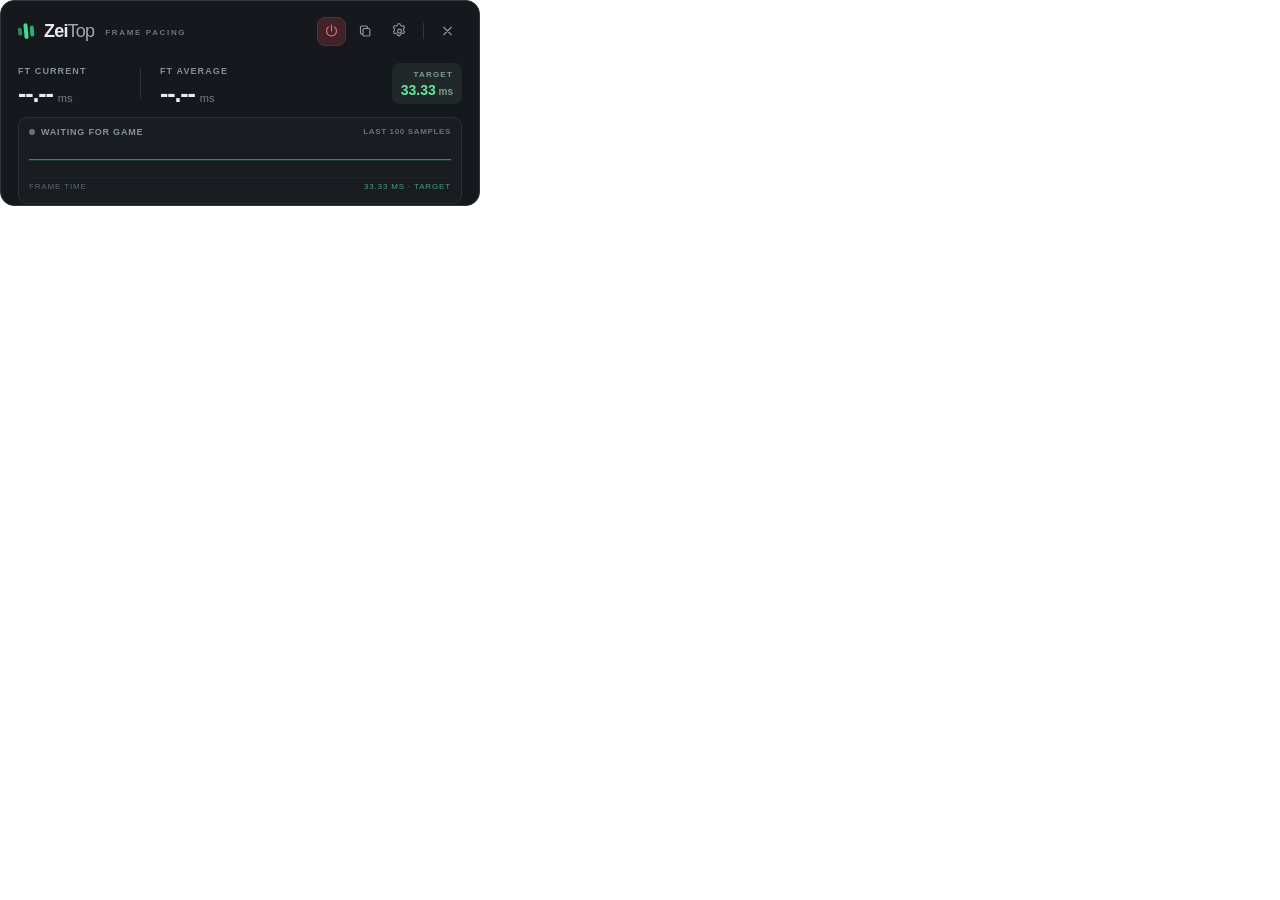
==== ui/index.html @ 549829ce "Zeitop V12.11.26: initial portable release" ====
<!doctype html>
<html lang="en">
<head>
<meta charset="UTF-8">
<meta name="viewport" content="width=device-width, initial-scale=1, maximum-scale=1">
<title>Zeitop</title>
<link rel="stylesheet" href="style.css">
</head>
<body>
<main class="shell" aria-label="Zeitop">
<header class="topbar">
  <section class="branding">
    <div class="mark" aria-hidden="true"><span></span><span></span><span></span></div>
    <span class="brand">Zei<span>Top</span></span>
    <span class="subbrand">FRAME PACING</span>
  </section>
  <nav class="tools" aria-label="Controls">
    <button id="toggle" class="tool power" type="button" aria-label="Enable limiter" title="Toggle limiter">
      <svg viewBox="0 0 24 24" fill="none" stroke="currentColor" stroke-width="1.9" stroke-linecap="round"><path d="M12 2.7v9.1"/><path d="M7.1 5.6a8 8 0 1 0 9.8 0"/></svg>
    </button>
    <button id="copy" class="tool" type="button" aria-label="Copy Steam launch command" title="Copy Steam launch command">
      <svg viewBox="0 0 24 24" fill="none" stroke="currentColor" stroke-width="1.8" stroke-linejoin="round"><rect x="8" y="8" width="11" height="12" rx="2"/><path d="M15 8V6a2 2 0 0 0-2-2H6a2 2 0 0 0-2 2v9a2 2 0 0 0 2 2h2"/></svg>
    </button>
    <button id="settings" class="tool" type="button" aria-label="Settings" title="Settings (coming soon)">
      <svg viewBox="0 0 24 24" fill="none" stroke="currentColor" stroke-width="1.8" stroke-linejoin="round"><circle cx="12" cy="12" r="3.1"/><path d="M19.1 13.9a7.8 7.8 0 0 0 .05-3.8l2-1.55-2-3.4-2.4.9a7 7 0 0 0-3.2-1.84L13.1 1.6h-3.9l-.45 2.6a7.6 7.6 0 0 0-3.2 1.85l-2.4-.9-1.95 3.4L3.3 10a8.5 8.5 0 0 0 0 4l-2.1 1.5 1.95 3.4 2.4-.9a7 7 0 0 0 3.2 1.85l.45 2.55h3.9l.45-2.55a7 7 0 0 0 3.2-1.85l2.4.9 2-3.4z" transform="translate(1 -1) scale(.91)"/></svg>
    </button>
    <span class="separator"></span>
    <button id="close" class="tool close" type="button" aria-label="Close Zeitop" title="Close">
      <svg viewBox="0 0 24 24" fill="none" stroke="currentColor" stroke-width="1.8" stroke-linecap="round"><path d="M6 6l12 12M18 6L6 18"/></svg>
    </button>
  </nav>
</header>
<section class="readouts" aria-label="Frame-time metrics">
  <div class="measurement">
    <span class="metric-label">FT CURRENT</span>
    <div class="metric-line"><strong id="real">--<small>.--</small></strong><span class="unit">ms</span></div>
  </div>
  <div class="metric-divider"></div>
  <div class="measurement">
    <span class="metric-label">FT AVERAGE</span>
    <div class="metric-line"><strong id="average">--<small>.--</small></strong><span class="unit">ms</span></div>
  </div>
  <div class="target">
    <span class="target-label">TARGET</span>
    <b>33.33<span> ms</span></b>
  </div>
</section>
<section class="chart-card" aria-label="Frame-time graph">
  <div class="chart-heading"><span><span class="live-dot" id="live-dot"></span><span id="connected">WAITING FOR GAME</span></span><span class="chart-note">LAST 100 SAMPLES</span></div>
  <canvas id="graph" width="440" height="84" aria-label="Frame-time history graph"></canvas>
  <div class="axis"><span>FRAME TIME</span><span id="graph-target">33.33 MS · TARGET</span></div>
</section>
<div class="toast" id="toast" role="status"></div>
</main>
<script src="main.js"></script>
</body>
</html>
---- ui/style.css ----
*{box-sizing:border-box}html,body{margin:0;width:480px;height:206px;overflow:hidden;background:transparent;color:#e9ecef;font-family:Inter,"Cantarell","Segoe UI",sans-serif}button{font:inherit}.shell{width:480px;height:206px;padding:14px 17px 12px;background:#15181c;border:1px solid #30363d;border-radius:14px;position:relative;overflow:hidden}.topbar{height:32px;display:flex;align-items:center;justify-content:space-between}.branding{display:flex;align-items:center;gap:7px}.mark{width:19px;height:20px;display:flex;align-items:center;gap:2px;transform:rotate(-5deg)}.mark span{display:block;width:4px;border-radius:4px;background:#3fdc91}.mark span:nth-child(1){height:8px;opacity:.55}.mark span:nth-child(2){height:16px}.mark span:nth-child(3){height:11px;opacity:.75}.brand{font-weight:760;letter-spacing:-.8px;font-size:18px;line-height:22px}.brand span{font-weight:450;color:#a2a9b1}.subbrand{font-size:8px;font-weight:700;letter-spacing:1.65px;color:#6c7784;margin-left:4px;margin-top:2px}.tools{display:flex;align-items:center;gap:5px}.tool{width:29px;height:29px;border:1px solid transparent;border-radius:8px;background:transparent;color:#8d96a3;display:flex;align-items:center;justify-content:center;cursor:pointer;transition:background .12s,color .12s,border-color .12s}.tool svg{width:16px;height:16px}.tool:hover{background:#272d34;color:#f2f3f5}.tool:focus-visible{outline:2px solid #71baed;outline-offset:1px}.power{color:#e06870;background:#40232a;border-color:#5a2d35}.power:hover{color:#ff8a90;background:#542832}.power.active{color:#55e6a0;background:#1c3e31;border-color:#2a7957;box-shadow:inset 0 0 0 1px #23573e}.separator{width:1px;height:16px;background:#30363d;margin:0 4px}.close:hover{background:#55282d;color:#ff969e}.readouts{margin-top:13px;height:46px;display:flex;align-items:center;gap:19px}.measurement{min-width:108px}.metric-label{font-size:9px;letter-spacing:1.1px;color:#848e99;font-weight:700}.metric-line{display:flex;align-items:baseline;gap:5px;margin-top:2px}.metric-line strong{font-size:25px;font-weight:650;line-height:26px;letter-spacing:-1.1px;font-variant-numeric:tabular-nums}.metric-line small{font:inherit;color:inherit}.unit{color:#737e89;font-size:11px}.metric-divider{width:1px;height:31px;background:#2c333a;margin-left:-5px}.target{margin-left:auto;text-align:right;border-radius:8px;background:#20282a;padding:7px 9px 6px;display:flex;flex-direction:column;gap:3px}.target-label{font-size:8px;letter-spacing:1.2px;color:#7d9c8e;font-weight:700}.target b{font-size:14px;color:#66e6a2;font-weight:620;font-variant-numeric:tabular-nums}.target b span{font-size:10px;color:#7c9e8f}.chart-card{margin-top:11px;background:#191d22;border:1px solid #2a3037;border-radius:9px;height:87px;padding:9px 10px 7px}.chart-heading{display:flex;justify-content:space-between;font-size:9px;font-weight:700;color:#85919d;letter-spacing:.8px}.chart-heading>span:first-child{display:flex;align-items:center;gap:6px}.live-dot{width:6px;height:6px;display:inline-block;background:#66717c;border-radius:50%}.live-dot.online{background:#41d693;box-shadow:0 0 5px #41d69377}.chart-note{font-size:8px;color:#66727e;letter-spacing:.65px}.chart-card canvas{width:100%;height:44px;display:block;margin-top:1px}.axis{display:flex;justify-content:space-between;font-size:8px;letter-spacing:.85px;color:#596571}.axis span:last-child{color:#4a9b77}.toast{position:absolute;top:48px;right:16px;max-width:320px;opacity:0;pointer-events:none;padding:8px 12px;background:#253b34;border:1px solid #386a55;color:#9ef4c2;font-size:11px;font-weight:650;border-radius:8px;transition:opacity .18s}.toast.show{opacity:1}

/* Desktop widget behavior: no browser text selection and one drag handle. */
html, body, .shell, .shell * {
  -webkit-user-select: none;
  user-select: none;
}
.branding .brand { cursor: grab; }
.branding .brand:active { cursor: grabbing; }
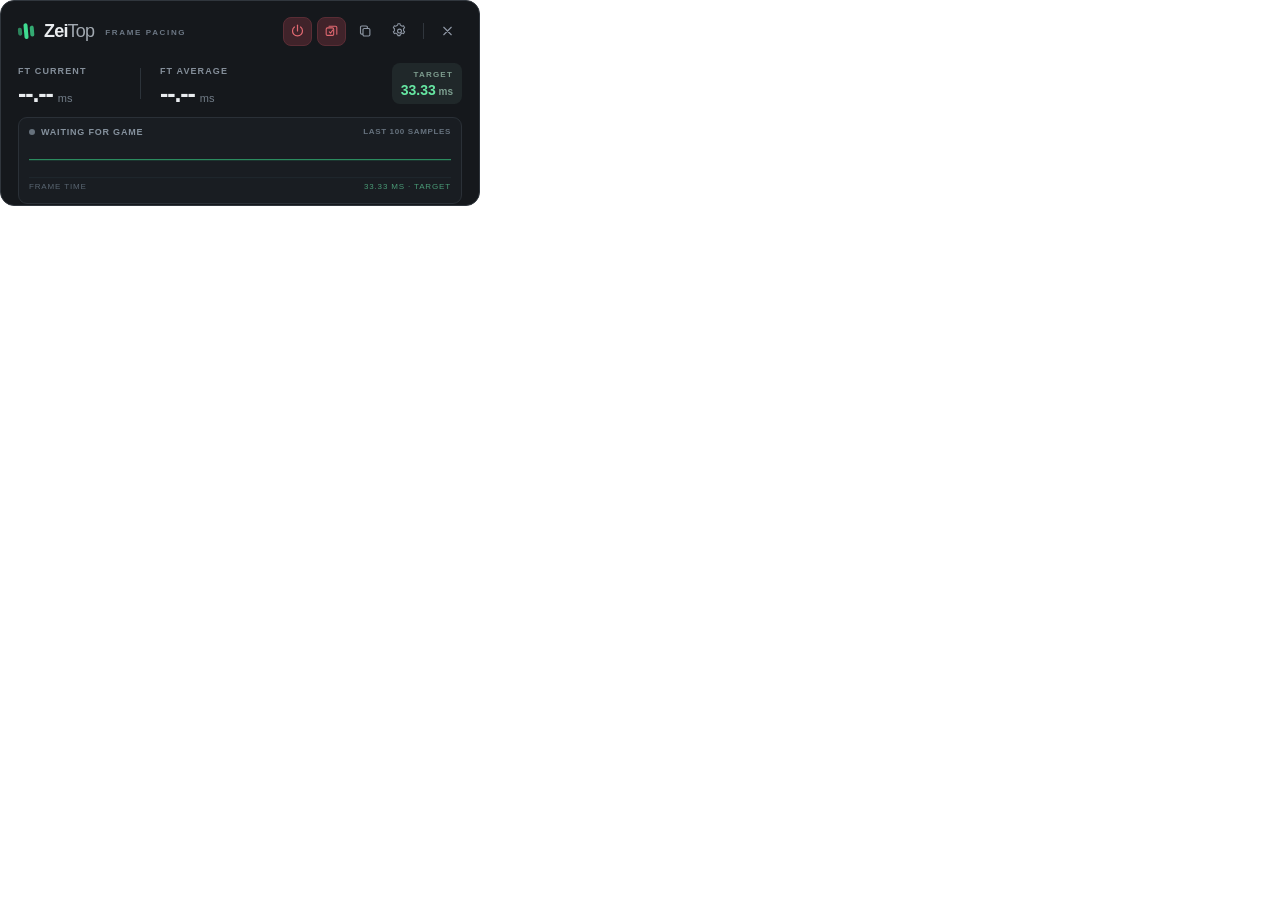
==== commit 03333b8b: "Add independent lsfg-vk toggle with ordered per-game Vulkan activation" ====
--- a/ui/index.html
+++ b/ui/index.html
@@ -18,10 +18,17 @@
     <button id="toggle" class="tool power" type="button" aria-label="Enable limiter" title="Toggle limiter">
       <svg viewBox="0 0 24 24" fill="none" stroke="currentColor" stroke-width="1.9" stroke-linecap="round"><path d="M12 2.7v9.1"/><path d="M7.1 5.6a8 8 0 1 0 9.8 0"/></svg>
     </button>
+    <button id="fg-toggle" class="tool fg-toggle" type="button" aria-label="Enable lsfg-vk" aria-pressed="false" title="Frame Generation (next game launch)">
+      <svg viewBox="0 0 24 24" fill="none" stroke="currentColor" stroke-width="1.7" stroke-linecap="round" stroke-linejoin="round" aria-hidden="true">
+        <rect x="3.5" y="7" width="12" height="12" rx="2"/>
+        <path d="M8 4.5h10.5a2 2 0 0 1 2 2V17"/>
+        <path d="M8.5 13.5l2 2 3.5-5"/>
+      </svg>
+    </button>
     <button id="copy" class="tool" type="button" aria-label="Copy Steam launch command" title="Copy Steam launch command">
       <svg viewBox="0 0 24 24" fill="none" stroke="currentColor" stroke-width="1.8" stroke-linejoin="round"><rect x="8" y="8" width="11" height="12" rx="2"/><path d="M15 8V6a2 2 0 0 0-2-2H6a2 2 0 0 0-2 2v9a2 2 0 0 0 2 2h2"/></svg>
     </button>
-    <button id="settings" class="tool" type="button" aria-label="Settings" title="Settings (coming soon)">
+    <button id="settings" class="tool" type="button" aria-label="Settings" title="Frame Generation Settings">
       <svg viewBox="0 0 24 24" fill="none" stroke="currentColor" stroke-width="1.8" stroke-linejoin="round"><circle cx="12" cy="12" r="3.1"/><path d="M19.1 13.9a7.8 7.8 0 0 0 .05-3.8l2-1.55-2-3.4-2.4.9a7 7 0 0 0-3.2-1.84L13.1 1.6h-3.9l-.45 2.6a7.6 7.6 0 0 0-3.2 1.85l-2.4-.9-1.95 3.4L3.3 10a8.5 8.5 0 0 0 0 4l-2.1 1.5 1.95 3.4 2.4-.9a7 7 0 0 0 3.2 1.85l.45 2.55h3.9l.45-2.55a7 7 0 0 0 3.2-1.85l2.4.9 2-3.4z" transform="translate(1 -1) scale(.91)"/></svg>
     </button>
     <span class="separator"></span>
--- a/ui/style.css
+++ b/ui/style.css
@@ -1,4 +1,8 @@
-*{box-sizing:border-box}html,body{margin:0;width:480px;height:206px;overflow:hidden;background:transparent;color:#e9ecef;font-family:Inter,"Cantarell","Segoe UI",sans-serif}button{font:inherit}.shell{width:480px;height:206px;padding:14px 17px 12px;background:#15181c;border:1px solid #30363d;border-radius:14px;position:relative;overflow:hidden}.topbar{height:32px;display:flex;align-items:center;justify-content:space-between}.branding{display:flex;align-items:center;gap:7px}.mark{width:19px;height:20px;display:flex;align-items:center;gap:2px;transform:rotate(-5deg)}.mark span{display:block;width:4px;border-radius:4px;background:#3fdc91}.mark span:nth-child(1){height:8px;opacity:.55}.mark span:nth-child(2){height:16px}.mark span:nth-child(3){height:11px;opacity:.75}.brand{font-weight:760;letter-spacing:-.8px;font-size:18px;line-height:22px}.brand span{font-weight:450;color:#a2a9b1}.subbrand{font-size:8px;font-weight:700;letter-spacing:1.65px;color:#6c7784;margin-left:4px;margin-top:2px}.tools{display:flex;align-items:center;gap:5px}.tool{width:29px;height:29px;border:1px solid transparent;border-radius:8px;background:transparent;color:#8d96a3;display:flex;align-items:center;justify-content:center;cursor:pointer;transition:background .12s,color .12s,border-color .12s}.tool svg{width:16px;height:16px}.tool:hover{background:#272d34;color:#f2f3f5}.tool:focus-visible{outline:2px solid #71baed;outline-offset:1px}.power{color:#e06870;background:#40232a;border-color:#5a2d35}.power:hover{color:#ff8a90;background:#542832}.power.active{color:#55e6a0;background:#1c3e31;border-color:#2a7957;box-shadow:inset 0 0 0 1px #23573e}.separator{width:1px;height:16px;background:#30363d;margin:0 4px}.close:hover{background:#55282d;color:#ff969e}.readouts{margin-top:13px;height:46px;display:flex;align-items:center;gap:19px}.measurement{min-width:108px}.metric-label{font-size:9px;letter-spacing:1.1px;color:#848e99;font-weight:700}.metric-line{display:flex;align-items:baseline;gap:5px;margin-top:2px}.metric-line strong{font-size:25px;font-weight:650;line-height:26px;letter-spacing:-1.1px;font-variant-numeric:tabular-nums}.metric-line small{font:inherit;color:inherit}.unit{color:#737e89;font-size:11px}.metric-divider{width:1px;height:31px;background:#2c333a;margin-left:-5px}.target{margin-left:auto;text-align:right;border-radius:8px;background:#20282a;padding:7px 9px 6px;display:flex;flex-direction:column;gap:3px}.target-label{font-size:8px;letter-spacing:1.2px;color:#7d9c8e;font-weight:700}.target b{font-size:14px;color:#66e6a2;font-weight:620;font-variant-numeric:tabular-nums}.target b span{font-size:10px;color:#7c9e8f}.chart-card{margin-top:11px;background:#191d22;border:1px solid #2a3037;border-radius:9px;height:87px;padding:9px 10px 7px}.chart-heading{display:flex;justify-content:space-between;font-size:9px;font-weight:700;color:#85919d;letter-spacing:.8px}.chart-heading>span:first-child{display:flex;align-items:center;gap:6px}.live-dot{width:6px;height:6px;display:inline-block;background:#66717c;border-radius:50%}.live-dot.online{background:#41d693;box-shadow:0 0 5px #41d69377}.chart-note{font-size:8px;color:#66727e;letter-spacing:.65px}.chart-card canvas{width:100%;height:44px;display:block;margin-top:1px}.axis{display:flex;justify-content:space-between;font-size:8px;letter-spacing:.85px;color:#596571}.axis span:last-child{color:#4a9b77}.toast{position:absolute;top:48px;right:16px;max-width:320px;opacity:0;pointer-events:none;padding:8px 12px;background:#253b34;border:1px solid #386a55;color:#9ef4c2;font-size:11px;font-weight:650;border-radius:8px;transition:opacity .18s}.toast.show{opacity:1}
+*{box-sizing:border-box}html,body{margin:0;width:480px;height:206px;overflow:hidden;background:transparent;color:#e9ecef;font-family:Inter,"Cantarell","Segoe UI",sans-serif}button{font:inherit}.shell{width:480px;height:206px;padding:14px 17px 12px;background:#15181c;border:1px solid #30363d;border-radius:14px;position:relative;overflow:hidden}.topbar{height:32px;display:flex;align-items:center;justify-content:space-between}.branding{display:flex;align-items:center;gap:7px}.mark{width:19px;height:20px;display:flex;align-items:center;gap:2px;transform:rotate(-5deg)}.mark span{display:block;width:4px;border-radius:4px;background:#3fdc91}.mark span:nth-child(1){height:8px;opacity:.55}.mark span:nth-child(2){height:16px}.mark span:nth-child(3){height:11px;opacity:.75}.brand{font-weight:760;letter-spacing:-.8px;font-size:18px;line-height:22px}.brand span{font-weight:450;color:#a2a9b1}.subbrand{font-size:8px;font-weight:700;letter-spacing:1.65px;color:#6c7784;margin-left:4px;margin-top:2px}.tools{display:flex;align-items:center;gap:5px}.tool{width:29px;height:29px;border:1px solid transparent;border-radius:8px;background:transparent;color:#8d96a3;display:flex;align-items:center;justify-content:center;cursor:pointer;transition:background .12s,color .12s,border-color .12s}.tool svg{width:16px;height:16px}.tool:hover{background:#272d34;color:#f2f3f5}.tool:focus-visible{outline:2px solid #71baed;outline-offset:1px}.power{color:#e06870;background:#40232a;border-color:#5a2d35}.power:hover{color:#ff8a90;background:#542832}.power.active{color:#55e6a0;background:#1c3e31;border-color:#2a7957;box-shadow:inset 0 0 0 1px #23573e}.fg-toggle{color:#e06870;background:#40232a;border-color:#5a2d35}
+.fg-toggle:hover{color:#ff8a90;background:#542832}
+.fg-toggle.active{color:#55e6a0;background:#1c3e31;border-color:#2a7957;box-shadow:inset 0 0 0 1px #23573e}
+.fg-toggle.unavailable{color:#66717d;background:#24272c;border-color:#353a40}
+.separator{width:1px;height:16px;background:#30363d;margin:0 4px}.close:hover{background:#55282d;color:#ff969e}.readouts{margin-top:13px;height:46px;display:flex;align-items:center;gap:19px}.measurement{min-width:108px}.metric-label{font-size:9px;letter-spacing:1.1px;color:#848e99;font-weight:700}.metric-line{display:flex;align-items:baseline;gap:5px;margin-top:2px}.metric-line strong{font-size:25px;font-weight:650;line-height:26px;letter-spacing:-1.1px;font-variant-numeric:tabular-nums}.metric-line small{font:inherit;color:inherit}.unit{color:#737e89;font-size:11px}.metric-divider{width:1px;height:31px;background:#2c333a;margin-left:-5px}.target{margin-left:auto;text-align:right;border-radius:8px;background:#20282a;padding:7px 9px 6px;display:flex;flex-direction:column;gap:3px}.target-label{font-size:8px;letter-spacing:1.2px;color:#7d9c8e;font-weight:700}.target b{font-size:14px;color:#66e6a2;font-weight:620;font-variant-numeric:tabular-nums}.target b span{font-size:10px;color:#7c9e8f}.chart-card{margin-top:11px;background:#191d22;border:1px solid #2a3037;border-radius:9px;height:87px;padding:9px 10px 7px}.chart-heading{display:flex;justify-content:space-between;font-size:9px;font-weight:700;color:#85919d;letter-spacing:.8px}.chart-heading>span:first-child{display:flex;align-items:center;gap:6px}.live-dot{width:6px;height:6px;display:inline-block;background:#66717c;border-radius:50%}.live-dot.online{background:#41d693;box-shadow:0 0 5px #41d69377}.chart-note{font-size:8px;color:#66727e;letter-spacing:.65px}.chart-card canvas{width:100%;height:44px;display:block;margin-top:1px}.axis{display:flex;justify-content:space-between;font-size:8px;letter-spacing:.85px;color:#596571}.axis span:last-child{color:#4a9b77}.toast{position:absolute;top:48px;right:16px;max-width:320px;opacity:0;pointer-events:none;padding:8px 12px;background:#253b34;border:1px solid #386a55;color:#9ef4c2;font-size:11px;font-weight:650;border-radius:8px;transition:opacity .18s}.toast.show{opacity:1}
 
 /* Desktop widget behavior: no browser text selection and one drag handle. */
 html, body, .shell, .shell * {
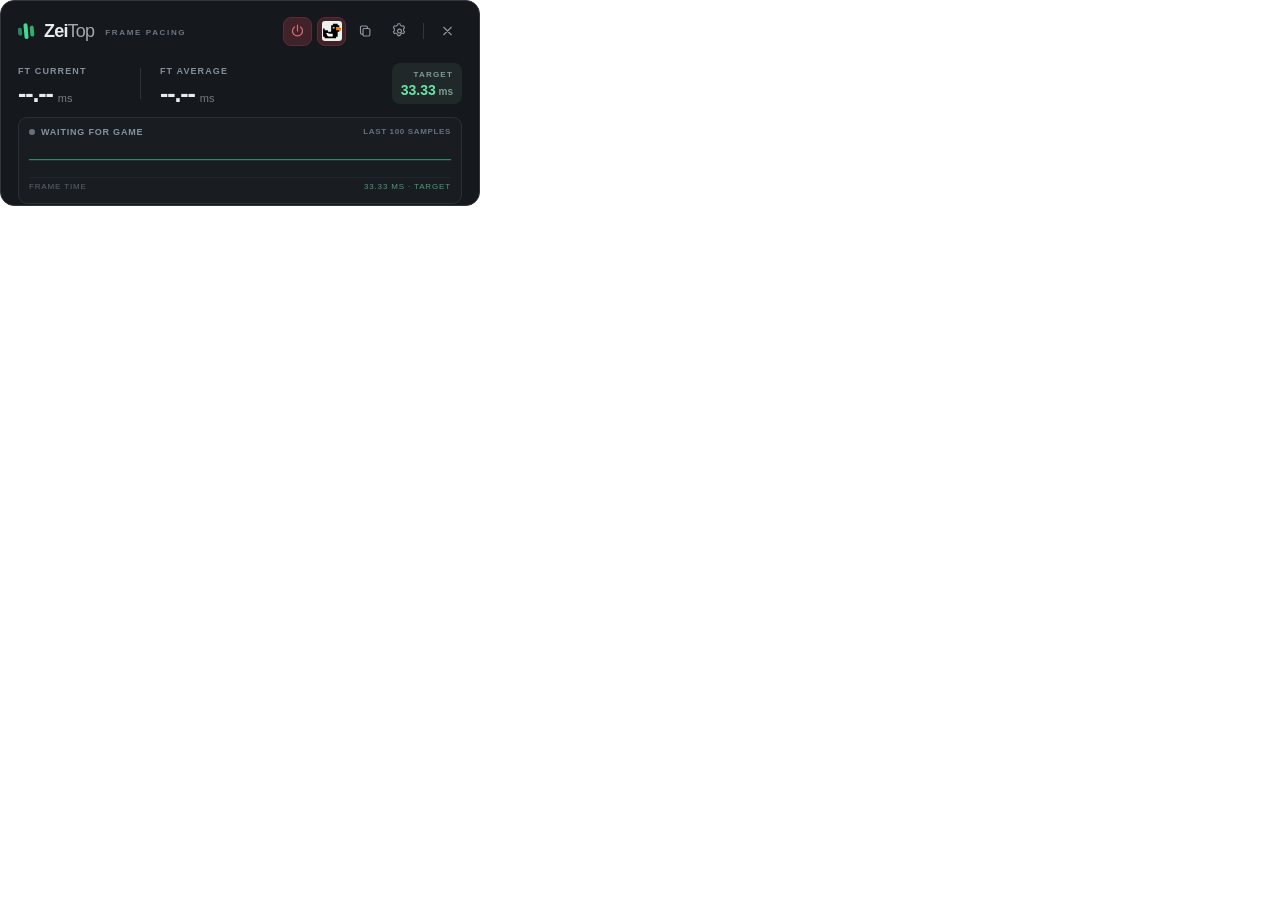
==== commit e0f0433d: "Use original lsfg-vk black duck logo for Frame Generation toggle" ====
--- a/ui/index.html
+++ b/ui/index.html
@@ -19,11 +19,7 @@
       <svg viewBox="0 0 24 24" fill="none" stroke="currentColor" stroke-width="1.9" stroke-linecap="round"><path d="M12 2.7v9.1"/><path d="M7.1 5.6a8 8 0 1 0 9.8 0"/></svg>
     </button>
     <button id="fg-toggle" class="tool fg-toggle" type="button" aria-label="Enable lsfg-vk" aria-pressed="false" title="Frame Generation (next game launch)">
-      <svg viewBox="0 0 24 24" fill="none" stroke="currentColor" stroke-width="1.7" stroke-linecap="round" stroke-linejoin="round" aria-hidden="true">
-        <rect x="3.5" y="7" width="12" height="12" rx="2"/>
-        <path d="M8 4.5h10.5a2 2 0 0 1 2 2V17"/>
-        <path d="M8.5 13.5l2 2 3.5-5"/>
-      </svg>
+      <img class="fg-icon" src="assets/lsfg-vk-logo.svg" width="20" height="20" alt="" aria-hidden="true" draggable="false">
     </button>
     <button id="copy" class="tool" type="button" aria-label="Copy Steam launch command" title="Copy Steam launch command">
       <svg viewBox="0 0 24 24" fill="none" stroke="currentColor" stroke-width="1.8" stroke-linejoin="round"><rect x="8" y="8" width="11" height="12" rx="2"/><path d="M15 8V6a2 2 0 0 0-2-2H6a2 2 0 0 0-2 2v9a2 2 0 0 0 2 2h2"/></svg>
--- a/ui/style.css
+++ b/ui/style.css
@@ -2,6 +2,9 @@
 .fg-toggle:hover{color:#ff8a90;background:#542832}
 .fg-toggle.active{color:#55e6a0;background:#1c3e31;border-color:#2a7957;box-shadow:inset 0 0 0 1px #23573e}
 .fg-toggle.unavailable{color:#66717d;background:#24272c;border-color:#353a40}
+/* Unmodified official lsfg-vk black duck; light backing preserves contrast. */
+.fg-toggle .fg-icon{display:block;width:20px;height:20px;padding:1px;box-sizing:border-box;background:#eef0eb;border-radius:3px;object-fit:contain;pointer-events:none}
+
 .separator{width:1px;height:16px;background:#30363d;margin:0 4px}.close:hover{background:#55282d;color:#ff969e}.readouts{margin-top:13px;height:46px;display:flex;align-items:center;gap:19px}.measurement{min-width:108px}.metric-label{font-size:9px;letter-spacing:1.1px;color:#848e99;font-weight:700}.metric-line{display:flex;align-items:baseline;gap:5px;margin-top:2px}.metric-line strong{font-size:25px;font-weight:650;line-height:26px;letter-spacing:-1.1px;font-variant-numeric:tabular-nums}.metric-line small{font:inherit;color:inherit}.unit{color:#737e89;font-size:11px}.metric-divider{width:1px;height:31px;background:#2c333a;margin-left:-5px}.target{margin-left:auto;text-align:right;border-radius:8px;background:#20282a;padding:7px 9px 6px;display:flex;flex-direction:column;gap:3px}.target-label{font-size:8px;letter-spacing:1.2px;color:#7d9c8e;font-weight:700}.target b{font-size:14px;color:#66e6a2;font-weight:620;font-variant-numeric:tabular-nums}.target b span{font-size:10px;color:#7c9e8f}.chart-card{margin-top:11px;background:#191d22;border:1px solid #2a3037;border-radius:9px;height:87px;padding:9px 10px 7px}.chart-heading{display:flex;justify-content:space-between;font-size:9px;font-weight:700;color:#85919d;letter-spacing:.8px}.chart-heading>span:first-child{display:flex;align-items:center;gap:6px}.live-dot{width:6px;height:6px;display:inline-block;background:#66717c;border-radius:50%}.live-dot.online{background:#41d693;box-shadow:0 0 5px #41d69377}.chart-note{font-size:8px;color:#66727e;letter-spacing:.65px}.chart-card canvas{width:100%;height:44px;display:block;margin-top:1px}.axis{display:flex;justify-content:space-between;font-size:8px;letter-spacing:.85px;color:#596571}.axis span:last-child{color:#4a9b77}.toast{position:absolute;top:48px;right:16px;max-width:320px;opacity:0;pointer-events:none;padding:8px 12px;background:#253b34;border:1px solid #386a55;color:#9ef4c2;font-size:11px;font-weight:650;border-radius:8px;transition:opacity .18s}.toast.show{opacity:1}
 
 /* Desktop widget behavior: no browser text selection and one drag handle. */
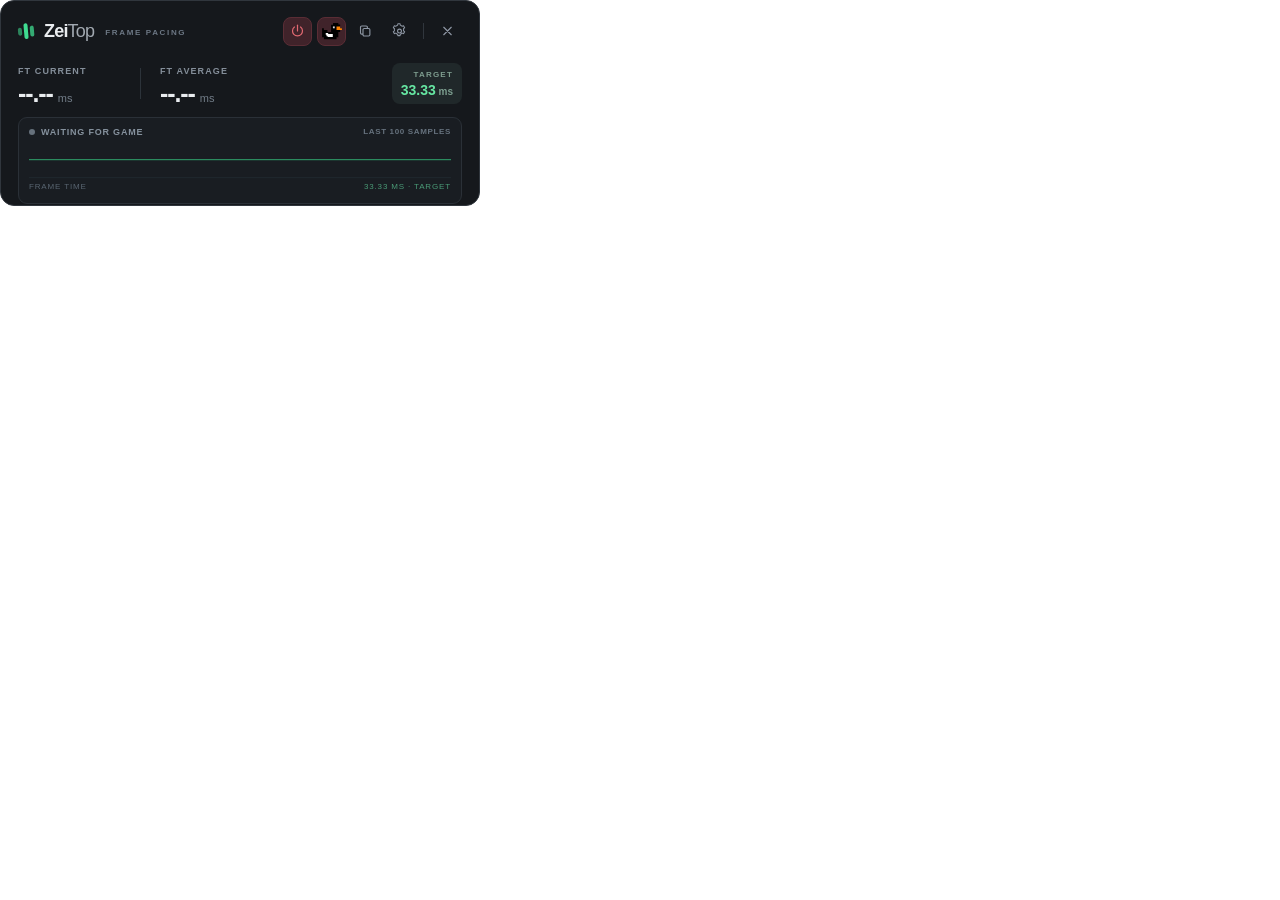
==== commit 90619a89: "Enable live lsfg-vk bypass switching without restarting games" ====
--- a/ui/index.html
+++ b/ui/index.html
@@ -18,7 +18,7 @@
     <button id="toggle" class="tool power" type="button" aria-label="Enable limiter" title="Toggle limiter">
       <svg viewBox="0 0 24 24" fill="none" stroke="currentColor" stroke-width="1.9" stroke-linecap="round"><path d="M12 2.7v9.1"/><path d="M7.1 5.6a8 8 0 1 0 9.8 0"/></svg>
     </button>
-    <button id="fg-toggle" class="tool fg-toggle" type="button" aria-label="Enable lsfg-vk" aria-pressed="false" title="Frame Generation (next game launch)">
+    <button id="fg-toggle" class="tool fg-toggle" type="button" aria-label="Enable lsfg-vk" aria-pressed="false" title="Toggle Frame Generation">
       <img class="fg-icon" src="assets/lsfg-vk-logo.svg" width="20" height="20" alt="" aria-hidden="true" draggable="false">
     </button>
     <button id="copy" class="tool" type="button" aria-label="Copy Steam launch command" title="Copy Steam launch command">
--- a/ui/style.css
+++ b/ui/style.css
@@ -2,8 +2,8 @@
 .fg-toggle:hover{color:#ff8a90;background:#542832}
 .fg-toggle.active{color:#55e6a0;background:#1c3e31;border-color:#2a7957;box-shadow:inset 0 0 0 1px #23573e}
 .fg-toggle.unavailable{color:#66717d;background:#24272c;border-color:#353a40}
-/* Unmodified official lsfg-vk black duck; light backing preserves contrast. */
-.fg-toggle .fg-icon{display:block;width:20px;height:20px;padding:1px;box-sizing:border-box;background:#eef0eb;border-radius:3px;object-fit:contain;pointer-events:none}
+/* Unmodified official lsfg-vk duck with its native transparent background. */
+.fg-toggle .fg-icon{display:block;width:20px;height:20px;object-fit:contain;pointer-events:none}
 
 .separator{width:1px;height:16px;background:#30363d;margin:0 4px}.close:hover{background:#55282d;color:#ff969e}.readouts{margin-top:13px;height:46px;display:flex;align-items:center;gap:19px}.measurement{min-width:108px}.metric-label{font-size:9px;letter-spacing:1.1px;color:#848e99;font-weight:700}.metric-line{display:flex;align-items:baseline;gap:5px;margin-top:2px}.metric-line strong{font-size:25px;font-weight:650;line-height:26px;letter-spacing:-1.1px;font-variant-numeric:tabular-nums}.metric-line small{font:inherit;color:inherit}.unit{color:#737e89;font-size:11px}.metric-divider{width:1px;height:31px;background:#2c333a;margin-left:-5px}.target{margin-left:auto;text-align:right;border-radius:8px;background:#20282a;padding:7px 9px 6px;display:flex;flex-direction:column;gap:3px}.target-label{font-size:8px;letter-spacing:1.2px;color:#7d9c8e;font-weight:700}.target b{font-size:14px;color:#66e6a2;font-weight:620;font-variant-numeric:tabular-nums}.target b span{font-size:10px;color:#7c9e8f}.chart-card{margin-top:11px;background:#191d22;border:1px solid #2a3037;border-radius:9px;height:87px;padding:9px 10px 7px}.chart-heading{display:flex;justify-content:space-between;font-size:9px;font-weight:700;color:#85919d;letter-spacing:.8px}.chart-heading>span:first-child{display:flex;align-items:center;gap:6px}.live-dot{width:6px;height:6px;display:inline-block;background:#66717c;border-radius:50%}.live-dot.online{background:#41d693;box-shadow:0 0 5px #41d69377}.chart-note{font-size:8px;color:#66727e;letter-spacing:.65px}.chart-card canvas{width:100%;height:44px;display:block;margin-top:1px}.axis{display:flex;justify-content:space-between;font-size:8px;letter-spacing:.85px;color:#596571}.axis span:last-child{color:#4a9b77}.toast{position:absolute;top:48px;right:16px;max-width:320px;opacity:0;pointer-events:none;padding:8px 12px;background:#253b34;border:1px solid #386a55;color:#9ef4c2;font-size:11px;font-weight:650;border-radius:8px;transition:opacity .18s}.toast.show{opacity:1}
 
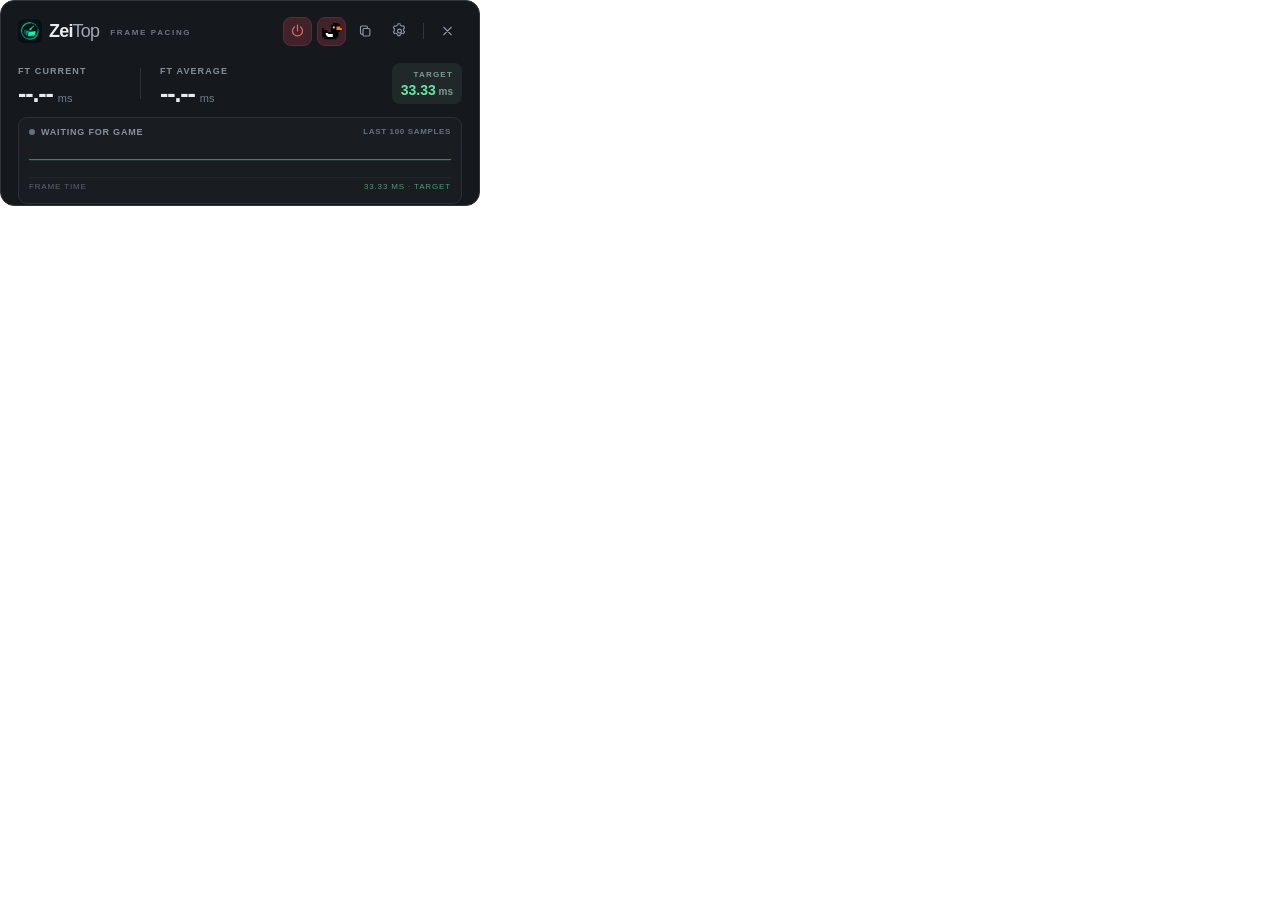
==== commit 0e0ae7ec: "Use minimal Zeitop icon in main interface" ====
--- a/ui/index.html
+++ b/ui/index.html
@@ -10,7 +10,7 @@
 <main class="shell" aria-label="Zeitop">
 <header class="topbar">
   <section class="branding">
-    <div class="mark" aria-hidden="true"><span></span><span></span><span></span></div>
+    <img class="mark" src="assets/zeitop-icon.png" width="24" height="24" alt="" aria-hidden="true" draggable="false">
     <span class="brand">Zei<span>Top</span></span>
     <span class="subbrand">FRAME PACING</span>
   </section>
--- a/ui/style.css
+++ b/ui/style.css
@@ -1,4 +1,4 @@
-*{box-sizing:border-box}html,body{margin:0;width:480px;height:206px;overflow:hidden;background:transparent;color:#e9ecef;font-family:Inter,"Cantarell","Segoe UI",sans-serif}button{font:inherit}.shell{width:480px;height:206px;padding:14px 17px 12px;background:#15181c;border:1px solid #30363d;border-radius:14px;position:relative;overflow:hidden}.topbar{height:32px;display:flex;align-items:center;justify-content:space-between}.branding{display:flex;align-items:center;gap:7px}.mark{width:19px;height:20px;display:flex;align-items:center;gap:2px;transform:rotate(-5deg)}.mark span{display:block;width:4px;border-radius:4px;background:#3fdc91}.mark span:nth-child(1){height:8px;opacity:.55}.mark span:nth-child(2){height:16px}.mark span:nth-child(3){height:11px;opacity:.75}.brand{font-weight:760;letter-spacing:-.8px;font-size:18px;line-height:22px}.brand span{font-weight:450;color:#a2a9b1}.subbrand{font-size:8px;font-weight:700;letter-spacing:1.65px;color:#6c7784;margin-left:4px;margin-top:2px}.tools{display:flex;align-items:center;gap:5px}.tool{width:29px;height:29px;border:1px solid transparent;border-radius:8px;background:transparent;color:#8d96a3;display:flex;align-items:center;justify-content:center;cursor:pointer;transition:background .12s,color .12s,border-color .12s}.tool svg{width:16px;height:16px}.tool:hover{background:#272d34;color:#f2f3f5}.tool:focus-visible{outline:2px solid #71baed;outline-offset:1px}.power{color:#e06870;background:#40232a;border-color:#5a2d35}.power:hover{color:#ff8a90;background:#542832}.power.active{color:#55e6a0;background:#1c3e31;border-color:#2a7957;box-shadow:inset 0 0 0 1px #23573e}.fg-toggle{color:#e06870;background:#40232a;border-color:#5a2d35}
+*{box-sizing:border-box}html,body{margin:0;width:480px;height:206px;overflow:hidden;background:transparent;color:#e9ecef;font-family:Inter,"Cantarell","Segoe UI",sans-serif}button{font:inherit}.shell{width:480px;height:206px;padding:14px 17px 12px;background:#15181c;border:1px solid #30363d;border-radius:14px;position:relative;overflow:hidden}.topbar{height:32px;display:flex;align-items:center;justify-content:space-between}.branding{display:flex;align-items:center;gap:7px}.mark{width:24px;height:24px;display:block;object-fit:contain;flex-shrink:0;pointer-events:none}.brand{font-weight:760;letter-spacing:-.8px;font-size:18px;line-height:22px}.brand span{font-weight:450;color:#a2a9b1}.subbrand{font-size:8px;font-weight:700;letter-spacing:1.65px;color:#6c7784;margin-left:4px;margin-top:2px}.tools{display:flex;align-items:center;gap:5px}.tool{width:29px;height:29px;border:1px solid transparent;border-radius:8px;background:transparent;color:#8d96a3;display:flex;align-items:center;justify-content:center;cursor:pointer;transition:background .12s,color .12s,border-color .12s}.tool svg{width:16px;height:16px}.tool:hover{background:#272d34;color:#f2f3f5}.tool:focus-visible{outline:2px solid #71baed;outline-offset:1px}.power{color:#e06870;background:#40232a;border-color:#5a2d35}.power:hover{color:#ff8a90;background:#542832}.power.active{color:#55e6a0;background:#1c3e31;border-color:#2a7957;box-shadow:inset 0 0 0 1px #23573e}.fg-toggle{color:#e06870;background:#40232a;border-color:#5a2d35}
 .fg-toggle:hover{color:#ff8a90;background:#542832}
 .fg-toggle.active{color:#55e6a0;background:#1c3e31;border-color:#2a7957;box-shadow:inset 0 0 0 1px #23573e}
 .fg-toggle.unavailable{color:#66717d;background:#24272c;border-color:#353a40}
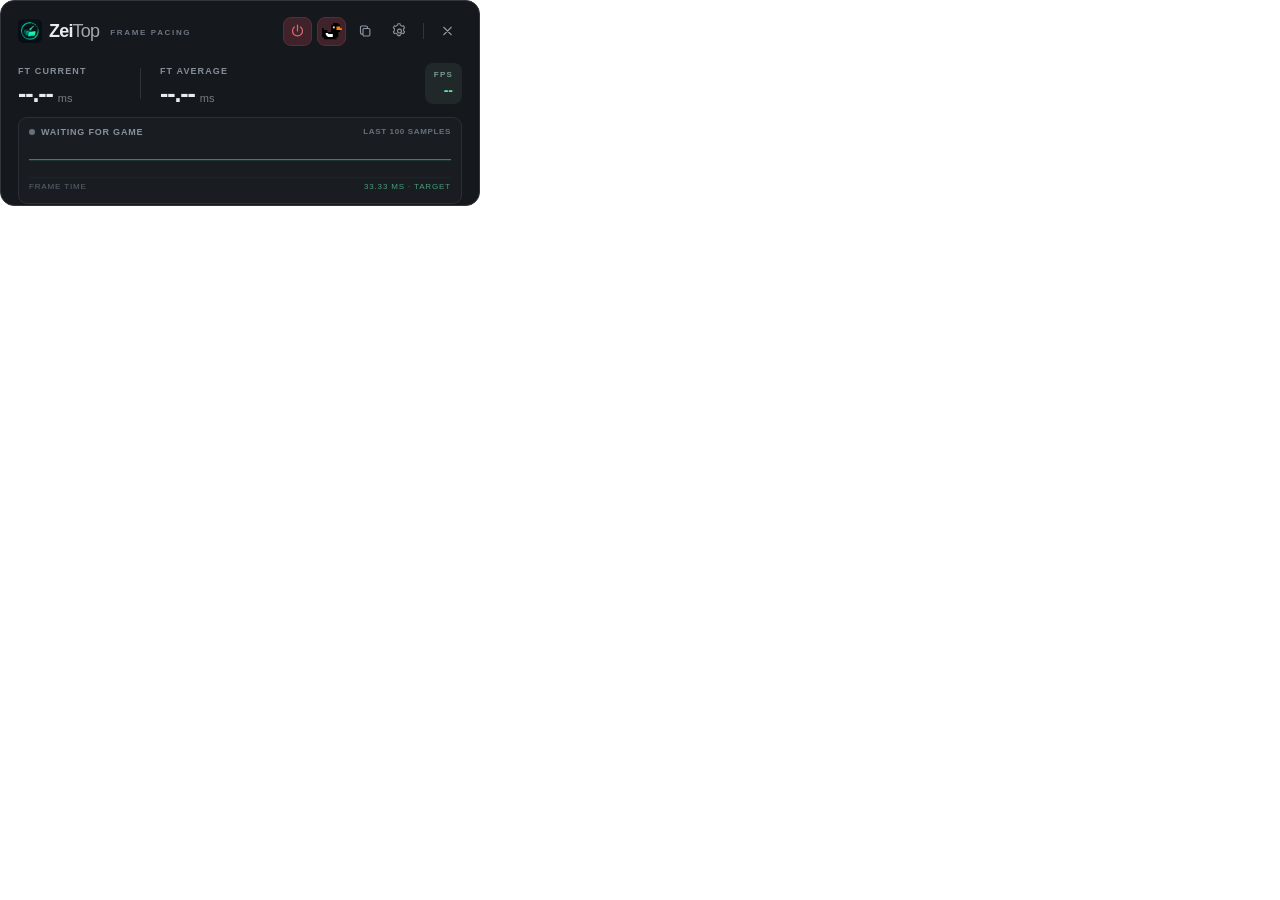
==== commit 4fc37235: "Release Zeitop V13.11.26" ====
--- a/ui/index.html
+++ b/ui/index.html
@@ -43,9 +43,9 @@
     <span class="metric-label">FT AVERAGE</span>
     <div class="metric-line"><strong id="average">--<small>.--</small></strong><span class="unit">ms</span></div>
   </div>
-  <div class="target">
-    <span class="target-label">TARGET</span>
-    <b>33.33<span> ms</span></b>
+  <div class="target" aria-label="Frame rate">
+    <span class="target-label">FPS</span>
+    <div class="fps-line"><b id="source-fps">--</b><span class="fps-output" id="fps-output" hidden><span class="fps-arrow" aria-hidden="true">→</span><b id="output-fps">--</b></span></div>
   </div>
 </section>
 <section class="chart-card" aria-label="Frame-time graph">
--- a/ui/style.css
+++ b/ui/style.css
@@ -5,7 +5,8 @@
 /* Unmodified official lsfg-vk duck with its native transparent background. */
 .fg-toggle .fg-icon{display:block;width:20px;height:20px;object-fit:contain;pointer-events:none}
 
-.separator{width:1px;height:16px;background:#30363d;margin:0 4px}.close:hover{background:#55282d;color:#ff969e}.readouts{margin-top:13px;height:46px;display:flex;align-items:center;gap:19px}.measurement{min-width:108px}.metric-label{font-size:9px;letter-spacing:1.1px;color:#848e99;font-weight:700}.metric-line{display:flex;align-items:baseline;gap:5px;margin-top:2px}.metric-line strong{font-size:25px;font-weight:650;line-height:26px;letter-spacing:-1.1px;font-variant-numeric:tabular-nums}.metric-line small{font:inherit;color:inherit}.unit{color:#737e89;font-size:11px}.metric-divider{width:1px;height:31px;background:#2c333a;margin-left:-5px}.target{margin-left:auto;text-align:right;border-radius:8px;background:#20282a;padding:7px 9px 6px;display:flex;flex-direction:column;gap:3px}.target-label{font-size:8px;letter-spacing:1.2px;color:#7d9c8e;font-weight:700}.target b{font-size:14px;color:#66e6a2;font-weight:620;font-variant-numeric:tabular-nums}.target b span{font-size:10px;color:#7c9e8f}.chart-card{margin-top:11px;background:#191d22;border:1px solid #2a3037;border-radius:9px;height:87px;padding:9px 10px 7px}.chart-heading{display:flex;justify-content:space-between;font-size:9px;font-weight:700;color:#85919d;letter-spacing:.8px}.chart-heading>span:first-child{display:flex;align-items:center;gap:6px}.live-dot{width:6px;height:6px;display:inline-block;background:#66717c;border-radius:50%}.live-dot.online{background:#41d693;box-shadow:0 0 5px #41d69377}.chart-note{font-size:8px;color:#66727e;letter-spacing:.65px}.chart-card canvas{width:100%;height:44px;display:block;margin-top:1px}.axis{display:flex;justify-content:space-between;font-size:8px;letter-spacing:.85px;color:#596571}.axis span:last-child{color:#4a9b77}.toast{position:absolute;top:48px;right:16px;max-width:320px;opacity:0;pointer-events:none;padding:8px 12px;background:#253b34;border:1px solid #386a55;color:#9ef4c2;font-size:11px;font-weight:650;border-radius:8px;transition:opacity .18s}.toast.show{opacity:1}
+.separator{width:1px;height:16px;background:#30363d;margin:0 4px}.close:hover{background:#55282d;color:#ff969e}.readouts{margin-top:13px;height:46px;display:flex;align-items:center;gap:19px}.measurement{min-width:108px}.metric-label{font-size:9px;letter-spacing:1.1px;color:#848e99;font-weight:700}.metric-line{display:flex;align-items:baseline;gap:5px;margin-top:2px}.metric-line strong{font-size:25px;font-weight:650;line-height:26px;letter-spacing:-1.1px;font-variant-numeric:tabular-nums}.metric-line small{font:inherit;color:inherit}.unit{color:#737e89;font-size:11px}.metric-divider{width:1px;height:31px;background:#2c333a;margin-left:-5px}.target{margin-left:auto;text-align:right;border-radius:8px;background:#20282a;padding:7px 9px 6px;display:flex;flex-direction:column;gap:3px}.target-label{font-size:8px;letter-spacing:1.2px;color:#7d9c8e;font-weight:700}.target b{font-size:14px;color:#66e6a2;font-weight:620;font-variant-numeric:tabular-nums}.target b span{font-size:10px;color:#7c9e8f}.fps-line{display:flex;justify-content:flex-end;align-items:baseline;gap:5px;white-space:nowrap;font-variant-numeric:tabular-nums}.fps-line>b,.fps-output>b{font-size:14px;font-weight:650;color:#66e6a2}.fps-output{display:inline-flex;align-items:baseline;gap:5px}.fps-output[hidden]{display:none}.fps-arrow{font-size:12px;color:#758a81}
+.chart-card{margin-top:11px;background:#191d22;border:1px solid #2a3037;border-radius:9px;height:87px;padding:9px 10px 7px}.chart-heading{display:flex;justify-content:space-between;font-size:9px;font-weight:700;color:#85919d;letter-spacing:.8px}.chart-heading>span:first-child{display:flex;align-items:center;gap:6px}.live-dot{width:6px;height:6px;display:inline-block;background:#66717c;border-radius:50%}.live-dot.online{background:#41d693;box-shadow:0 0 5px #41d69377}.chart-note{font-size:8px;color:#66727e;letter-spacing:.65px}.chart-card canvas{width:100%;height:44px;display:block;margin-top:1px}.axis{display:flex;justify-content:space-between;font-size:8px;letter-spacing:.85px;color:#596571}.axis span:last-child{color:#4a9b77}.toast{position:absolute;top:48px;right:16px;max-width:320px;opacity:0;pointer-events:none;padding:8px 12px;background:#253b34;border:1px solid #386a55;color:#9ef4c2;font-size:11px;font-weight:650;border-radius:8px;transition:opacity .18s}.toast.show{opacity:1}
 
 /* Desktop widget behavior: no browser text selection and one drag handle. */
 html, body, .shell, .shell * {
